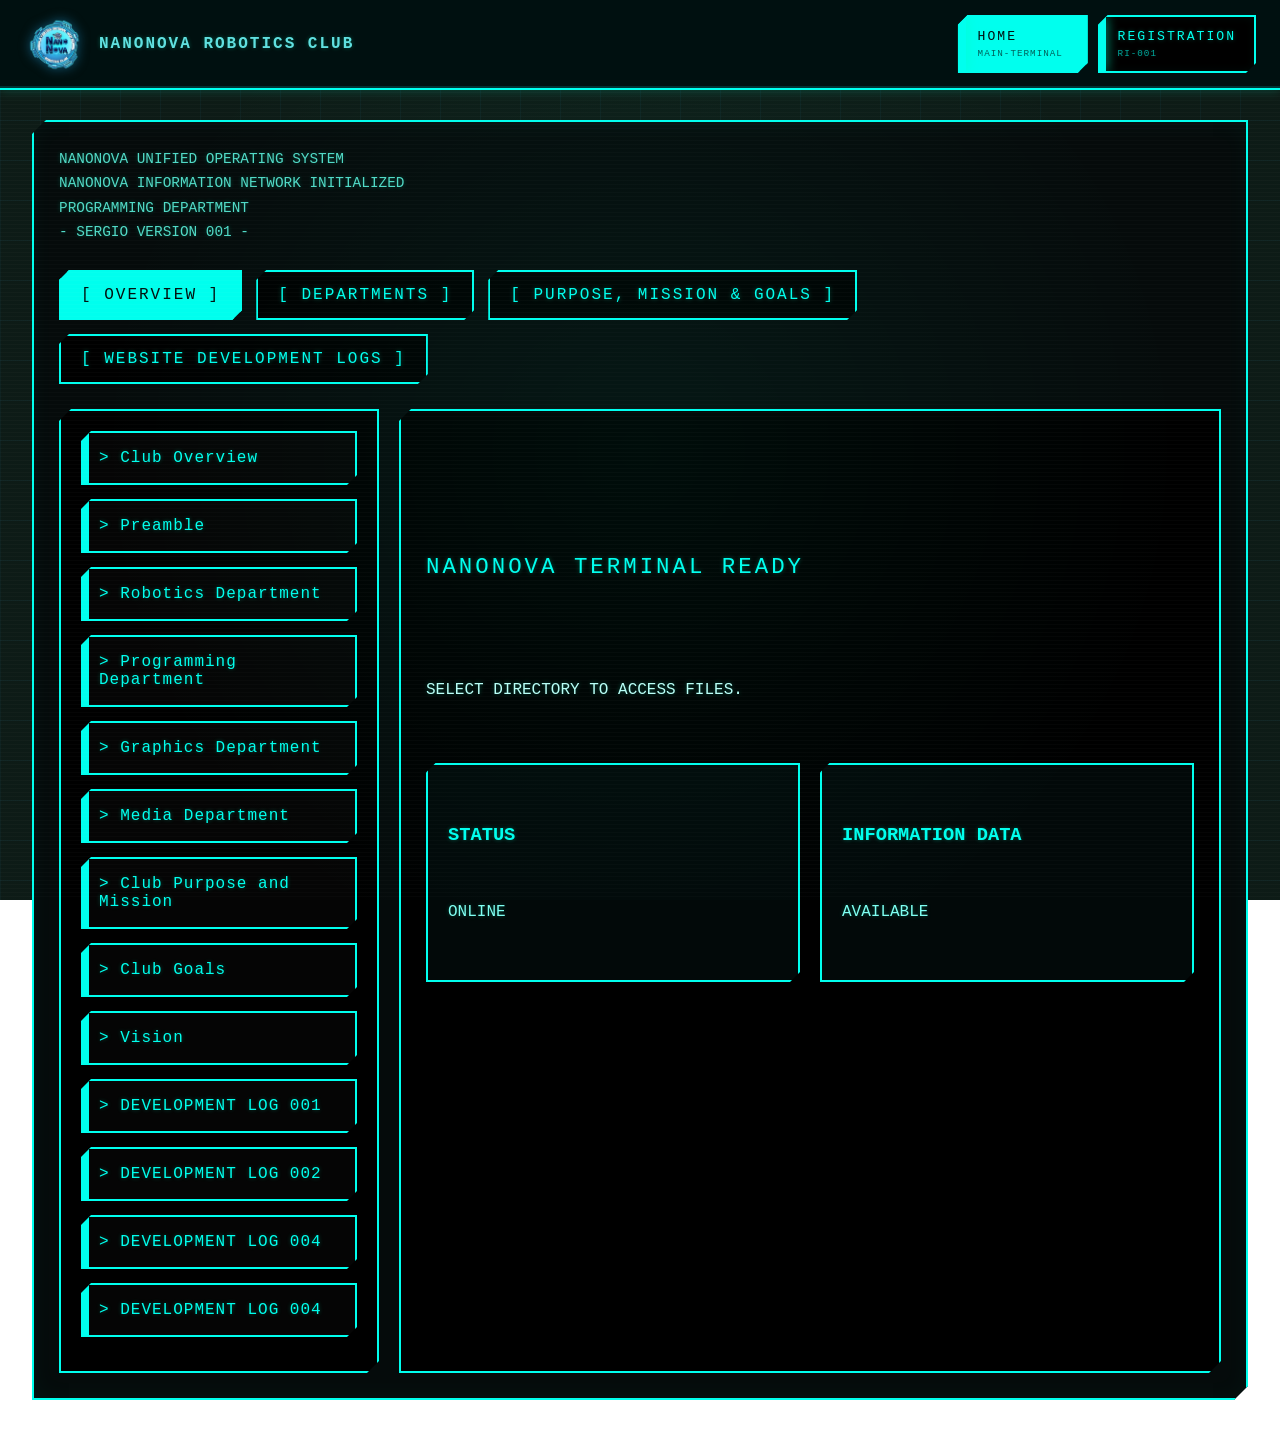
==== index.html @ d048433c "Rename Index.html to index.html" ====
<!DOCTYPE html>
<html lang="en">
<head>
<meta charset="UTF-8">
<meta name="viewport" content="width=device-width, initial-scale=1.0">

<title>NanoNova Terminal</title>

<link rel="stylesheet" href="style.css">

</head>

<body>

<div class="background-grid"></div>
<div class="scanlines"></div>

<div class="crt"></div>

<!-- HEADER -->
<header class="gov-header">

    <div style="display:flex;align-items:center;gap:15px;">

        <img src="assets/robotics-seal.png"
        class="gov-seal">

        <div>

            <div class="gov-title">
                NANONOVA ROBOTICS CLUB
            </div>

            <div class="gov-subtitle">
                
            </div>

        </div>

    </div>
<div class="menu-toggle" onclick="toggleMenu()">

    ☰

</div>
    <nav class="gov-nav" id="govNav">

        <a href="#" class="active">
            HOME
            <span>MAIN-TERMINAL</span>
        </a>

        <a href="Registration.html">
            REGISTRATION
            <span>RI-001</span>
        </a>

    </nav>

</header>

<!-- TERMINAL -->
<div class="monitor">

    <div class="screen">

        <!-- BOOT -->
        <div class="boot-text">

            <p>NANONOVA UNIFIED OPERATING SYSTEM</p>
            <p>NANONOVA INFORMATION NETWORK INITIALIZED</p>
            <p>PROGRAMMING DEPARTMENT</p>
            <p>- SERGIO VERSION 001 -</p>

        </div>

        <!-- TABS -->
        <div class="tabs">

            <div class="tab active"
            onclick="openTab('overview', this)">
                [ OVERVIEW ]
            </div>

            <div class="tab"
            onclick="openTab('Departments', this)">
                [ DEPARTMENTS ]

            </div>
                       <div class="tab"
            onclick="openTab('ArticleII', this)">
                [ PURPOSE, MISSION & GOALS ]
            </div>

              <div class="tab"
            onclick="openTab('website', this)">
                [ WEBSITE DEVELOPMENT LOGS ]
            </div>
        </div>

        <!-- GRID -->
        <div class="terminal-grid">

            <!-- LEFT -->
            <div class="left-panel">

                <!-- OVERVIEW -->
                <div class="menu-page active-page"
                id="overview">

                    <div class="menu-item"
                    onclick="showLog(homeData)">
                        > Club Overview
                    </div>

                <div class="menu-item"
                    onclick="showLog(preambleData)">
                        > Preamble
                    </div>

                </div>

                   <!-- WEBSITE -->
                <div class="menu-page active-page"
                id="Departments">

                    <div class="menu-item"
                    onclick="showLog(RBoverview)">
                        >  Robotics Department
                    </div>

                    <div class="menu-item"
                    onclick="showLog(PDoverview)">
                        > Programming Department
                    </div>

                    <div class="menu-item"
                    onclick="showLog(GDoverview)">
                        > Graphics Department
                    </div>

                    <div class="menu-item"
                    onclick="showLog(MDoverview)">
                        > Media Department
                    </div>
                </div>

                 <div class="menu-page active-page"
                id="ArticleII">

                    <div class="menu-item"
                    onclick="showLog(SectionA)">
                        >  Club Purpose and Mission
                    </div>

                    <div class="menu-item"
                    onclick="showLog(SectionB)">
                        > Club Goals
                    </div>

                    <div class="menu-item"
                    onclick="showLog(SectionC)">
                        > Vision
                    </div>


                </div>

                <div class="menu-page active-page"
                id="website">

                    <div class="menu-item"
                    onclick="showLog(LOGS1)">
                        >  DEVELOPMENT LOG 001
                    </div>

                    <div class="menu-item"
                    onclick="showLog(LOGS2)">
                        > DEVELOPMENT LOG 002
                    </div>

                    <div class="menu-item"
                    onclick="showLog(LOGS3)">
                        > DEVELOPMENT LOG 004
                    </div>

                    <div class="menu-item"
                    onclick="showLog(LOGS4)">
                        > DEVELOPMENT LOG 004
                    </div>
                </div>
                
  
            </div>

            <!-- RIGHT -->
            <div class="right-panel">

                <div id="logOutput"
                class="log-output">

<div class="data-title">
NANONOVA TERMINAL READY
</div>

SELECT DIRECTORY TO ACCESS FILES.

<div class="data-grid">

<div class="data-card">
<h3>STATUS</h3>
<p class="highlight">ONLINE</p>
</div>

<div class="data-card">
<h3>INFORMATION DATA</h3>
<p class="highlight">AVAILABLE</p>
</div>

</div>

                </div>

            </div>

        </div>

    </div>

</div>
<script>

function toggleMenu(){

    document
    .getElementById("govNav")
    .classList.toggle("show");

}

</script>
<script src="script2.js"></script>

</body>
</html>
---- style.css ----
/* RESET */
*{
    margin:0;
    padding:0;
    box-sizing:border-box;
}

html{
    scroll-behavior:smooth;
}

/* BODY - GOVERNMENT BLUE THEME */
body{
    background:
    linear-gradient(rgba(0,15,10,0.95), rgba(0,15,10,0.95)),
    url("assets/bg.jpg");

    background-size:cover;
    background-position:center;
    background-attachment:fixed;

    color:#00ffee;

    font-family:"Courier New", monospace;

    text-shadow:0 0 4px rgba(0,255,200,0.3);
}

/* GOVERNMENT HEADER */
.gov-header{
    display:flex;
    align-items:center;
    justify-content:space-between;

    padding:14px 24px;

    background:#001010;

    border-bottom:2px solid #00ffee;

    box-shadow:
    0 0 12px rgba(0,255,200,0.2),
    inset 0 -2px 0 rgba(0,255,255,0.15);

    position:sticky;
    top:0;
    z-index:1000;
}

.gov-seal{
    width:60px;
    height:60px;
    object-fit:contain;

    filter:drop-shadow(0 0 6px rgba(32,160,224,0.5));
}

.gov-center{
    display:flex;
    flex-direction:column;
}

.gov-title{
    font-size:1rem;
    letter-spacing:2px;
    color:#60E0E0;
    font-weight:bold;
}

.gov-subtitle{
    font-size:0.85rem;
    color:#A0A0A0;
}

/* MAIN BACKGROUND GRID */
.background-grid{
    position:fixed;
    inset:0;

    background:
    linear-gradient(rgba(32,160,224,0.05) 1px, transparent 1px),
    linear-gradient(90deg, rgba(32,160,224,0.05) 1px, transparent 1px);

    background-size:40px 40px;

    z-index:-2;
}

/* SCANLINES (SOFT GOVERNMENT UI STYLE) */
.scanlines{
    position:fixed;
    inset:0;

    background:
    repeating-linear-gradient(
        to bottom,
        rgba(255,255,255,0.02),
        rgba(255,255,255,0.02) 1px,
        transparent 1px,
        transparent 4px
    );

    pointer-events:none;
    z-index:999;
}

/* CONTAINER */
.container{
    width:100%;
    max-width:950px;

    margin:auto;
    padding:25px;
}

/* TERMINAL WINDOW */
.terminal{
    width:100%;

    background:rgba(0,10,10,0.94);

    border:2px solid #00ffee;

    border-radius:0;

    overflow:hidden;

    clip-path:polygon(
        14px 0,
        100% 0,
        100% calc(100% - 14px),
        calc(100% - 14px) 100%,
        0 100%,
        0 14px
    );

    box-shadow:
    0 0 30px rgba(0,255,200,0.15),
    inset 0 0 25px rgba(0,255,200,0.05);
}

/* HEADER BAR */
.terminal-header{
  border-top:1px solid rgba(0,255,200,0.2);

background:
linear-gradient(
    to bottom,
    rgba(0,255,200,0.08),
    rgba(0,0,0,0)
),
#001818;
    border-bottom:2px solid #00ffee;

    display:flex;
    justify-content:space-between;
    align-items:center;

    padding:18px 22px;

    flex-wrap:wrap;
    gap:10px;
}

.terminal-title{
    color:#00ffee;

    font-size:1rem;
    letter-spacing:3px;
    font-weight:bold;

    text-transform:uppercase;
}

.status{
    color:#00ffee;

    font-size:0.9rem;

    padding:6px 12px;

    border:1px solid #00ffee;

    background:#000;

    animation:blink 1.2s infinite;
}

/* CONTENT AREA */
.content{
    padding:30px;
}

/* HERO */
.hero{
    margin-bottom:28px;
}

.hero h1{
    color:#60E0E0;

    font-size:2.1rem;

    margin-bottom:12px;

    line-height:1.2;
}

.hero p{
    color:#A0A0A0;

    line-height:1.7;

    font-size:1rem;
}

/* TYPING EFFECT */
.typing{
    overflow:hidden;
    white-space:nowrap;

    border-right:2px solid #20A0E0;

    width:0;

    animation:
    typing 3s steps(40, end) forwards,
    blinkCursor 0.8s infinite;
}

/* WARNING BOX */
.warning-box{
    border:2px solid #00ffee;

    background:rgba(0,255,200,0.05);

    padding:18px;

    border-radius:0;

    margin-bottom:30px;

    color:#7fffd4;

    clip-path:polygon(
        10px 0,
        100% 0,
        100% calc(100% - 10px),
        calc(100% - 10px) 100%,
        0 100%,
        0 10px
    );
}

/* FORM */
form{
    display:grid;
    gap:22px;
}

/* FIELD */
.field{
    display:flex;
    flex-direction:column;
    gap:8px;
}

label{
    color:#60E0E0;

    font-size:0.9rem;
    letter-spacing:1px;
}

/* INPUTS */
input,
textarea,
select{
    width:100%;

    background:#000;

    border:2px solid #00ffee;

    color:#00ffee;

    padding:15px;

    border-radius:0;

    outline:none;

    font-size:1rem;

    font-family:"Courier New", monospace;

    transition:0.2s;

    clip-path:polygon(
        8px 0,
        100% 0,
        100% calc(100% - 8px),
        calc(100% - 8px) 100%,
        0 100%,
        0 8px
    );
}

/* FOCUS */
input:focus,
textarea:focus,
select:focus{
    border-color:#60E0E0;

    box-shadow:0 0 12px rgba(32,160,224,0.35);
}

/* TEXTAREA */
textarea{
    resize:vertical;
    min-height:120px;
}

/* SELECT */
select{
    cursor:pointer;
}

/* BUTTON */
.submit-btn{
    background:#000;

    color:#00ffee;

    border:2px solid #00ffee;

    padding:16px;

    border-radius:0;

    font-size:1rem;

    font-family:"Courier New", monospace;

    cursor:pointer;

    transition:0.2s;

    letter-spacing:2px;

    clip-path:polygon(
        10px 0,
        100% 0,
        100% calc(100% - 10px),
        calc(100% - 10px) 100%,
        0 100%,
        0 10px
    );
}

.submit-btn:hover{
    background:#00ffee;

    color:#001010;

    box-shadow:0 0 20px rgba(0,255,200,0.5);

    transform:translateY(-2px);
}
.submit-btn:active{
    transform:scale(0.98);
}

.submit-btn:disabled{
    opacity:0.6;
    cursor:not-allowed;
}

/* FOOTER */
.footer{
    margin-top:28px;

    text-align:center;

    color:#A0A0A0;

    font-size:0.85rem;

    line-height:1.5;
}

/* ANIMATIONS */
@keyframes typing{
    from{ width:0; }
    to{ width:100%; }
}

@keyframes blinkCursor{
    50%{ border-color:transparent; }
}

@keyframes blink{
    50%{ opacity:0.4; }
}

/* MOBILE */
@media(max-width:768px){

    .container{
        padding:14px;
    }

    .content{
        padding:20px;
    }

    .terminal-header{
        flex-direction:column;
        align-items:flex-start;
    }

    .hero h1{
        font-size:1.5rem;
    }

    input,
    textarea,
    select{
        font-size:0.95rem;
    }

    .submit-btn{
        width:100%;
    }
}

@media(max-width:480px){

    .hero h1{
        font-size:1.3rem;
    }

    .terminal-title{
        font-size:0.85rem;
    }

    .status{
        font-size:0.8rem;
    }

    .content{
        padding:16px;
    }
}
/* NAVIGATION */
.gov-nav{
    display:flex;
    align-items:flex-start;
    gap:10px;
}

/* BUTTONS */
.gov-nav a{
    position:relative;

    text-decoration:none;

    color:#00ffee;

    background:#000;

    border:2px solid #00ffee;

    padding:12px 18px;

    min-width:130px;

    font-size:0.82rem;
    letter-spacing:2px;
    text-transform:uppercase;

    transition:0.18s ease;

    overflow:hidden;

    clip-path:polygon(
        10px 0,
        100% 0,
        100% calc(100% - 10px),
        calc(100% - 10px) 100%,
        0 100%,
        0 10px
    );

    box-shadow:
    inset 0 0 10px rgba(0,255,200,0.05),
    0 0 10px rgba(0,255,200,0.08);
}

/* LEFT PIP-BOY STRIPE */
.gov-nav a::before{
    content:"";

    position:absolute;

    top:0;
    left:0;

    width:6px;
    height:100%;

    background:#00ffee;

    box-shadow:0 0 12px rgba(0,255,200,0.8);
}

/* HOVER = POP OUT */
.gov-nav a:hover{
    transform:
        translateY(-6px)
        scale(1.03);

    background:#001818;

    color:#7ffff0;

    box-shadow:
    0 0 18px rgba(0,255,200,0.35),
    0 0 30px rgba(0,255,200,0.18),
    inset 0 0 14px rgba(0,255,200,0.08);
}

/* CLICK EFFECT */
.gov-nav a:active{
    transform:translateY(0px) scale(0.98);
}

/* PIP-BOY ACTIVE TAB STYLE */
.gov-nav a.active{
    background:#00ffee;
    color:#001010;

    box-shadow:
    0 0 18px rgba(0,255,200,0.55);
}

/* SMALL DATA TEXT */
.gov-nav a span{
    display:block;

    margin-top:4px;

    font-size:0.58rem;

    opacity:0.65;

    letter-spacing:1px;
}

body::after{
    content:"";

    position:fixed;
    inset:0;

    pointer-events:none;

    background:
    radial-gradient(
        circle at center,
        rgba(0,255,200,0.05),
        transparent 70%
    );

    mix-blend-mode:screen;

    z-index:999;
}

.monitor{
    width:95%;
    max-width:1600px;

    margin:30px auto;

    border:2px solid #00ffee;

    background:#050b0b;

    box-shadow:
    0 0 25px rgba(0,255,200,0.15),
    inset 0 0 25px rgba(0,255,200,0.04);

    clip-path:polygon(
        14px 0,
        100% 0,
        100% calc(100% - 14px),
        calc(100% - 14px) 100%,
        0 100%,
        0 14px
    );
}

.screen{
    padding:25px;
}

.boot-text{
    color:#5fffe8;

    line-height:1.7;

    margin-bottom:25px;

    opacity:0.85;

    font-size:0.9rem;
}

.tabs{
    display:flex;
    gap:14px;

    flex-wrap:wrap;

    margin-bottom:25px;
}

.tab{
    position:relative;

    padding:14px 20px;

    border:2px solid #00ffee;

    background:#000;

    color:#00ffee;

    cursor:pointer;

    transition:0.2s;

    letter-spacing:2px;

    clip-path:polygon(
        10px 0,
        100% 0,
        100% calc(100% - 10px),
        calc(100% - 10px) 100%,
        0 100%,
        0 10px
    );
}

.tab:hover{
    transform:translateY(-4px);

    box-shadow:
    0 0 18px rgba(0,255,200,0.25);
}

.tab.active{
    background:#00ffee;
    color:#001010;
}

.terminal-grid{
    display:grid;
    grid-template-columns:320px 1fr;

    gap:20px;
}

.left-panel{
    border:2px solid #00ffee;

    background:#000;

    min-height:650px;

    padding:20px;

    clip-path:polygon(
        12px 0,
        100% 0,
        100% calc(100% - 12px),
        calc(100% - 12px) 100%,
        0 100%,
        0 12px
    );
}

.right-panel{
    border:2px solid #00ffee;

    background:#000;

    min-height:650px;

    padding:25px;

    overflow:auto;

    clip-path:polygon(
        12px 0,
        100% 0,
        100% calc(100% - 12px),
        calc(100% - 12px) 100%,
        0 100%,
        0 12px
    );
}

.menu-page{
    display:none;
}

.active-page{
    display:block;
}

.menu-item{
    position:relative;

    margin-bottom:14px;

    padding:16px;

    border:2px solid #00ffee;

    background:#050505;

    cursor:pointer;

    transition:0.2s;

    letter-spacing:1px;

    overflow:hidden;

    clip-path:polygon(
        10px 0,
        100% 0,
        100% calc(100% - 10px),
        calc(100% - 10px) 100%,
        0 100%,
        0 10px
    );
}

.menu-item::before{
    content:"";

    position:absolute;

    top:0;
    left:0;

    width:6px;
    height:100%;

    background:#00ffee;
}

.menu-item:hover{
    transform:translateX(6px);

    background:#001818;

    box-shadow:
    0 0 18px rgba(0,255,200,0.2);
}

.log-output{
    line-height:2;

    color:#b8fff7;

    white-space:pre-wrap;
}

.data-title{
    color:#00ffee;

    font-size:1.4rem;

    margin-bottom:20px;

    letter-spacing:3px;
}

.data-grid{
    display:grid;
    grid-template-columns:repeat(auto-fit,minmax(220px,1fr));

    gap:20px;

    margin-top:25px;
}

.data-card{
    border:2px solid #00ffee;

    padding:20px;

    background:#020909;

    transition:0.2s;

    clip-path:polygon(
        10px 0,
        100% 0,
        100% calc(100% - 10px),
        calc(100% - 10px) 100%,
        0 100%,
        0 10px
    );
}

.data-card:hover{
    transform:translateY(-5px);

    box-shadow:
    0 0 20px rgba(0,255,200,0.2);
}

.data-card h3{
    color:#00ffee;

    margin-bottom:10px;
}

.highlight{
    color:#7ffff2;
}

@media(max-width:1000px){

    .terminal-grid{
        grid-template-columns:1fr;
    }

    .left-panel,
    .right-panel{
        min-height:auto;
    }

}
/* HAMBURGER */
.menu-toggle{
    display:none;

    width:55px;
    height:55px;

    justify-content:center;
    align-items:center;

    background:#000;

    border:2px solid #00ffee;

    color:#00ffee;

    cursor:pointer;

    font-size:1.5rem;

    transition:0.2s;

    clip-path:polygon(
        10px 0,
        100% 0,
        100% calc(100% - 10px),
        calc(100% - 10px) 100%,
        0 100%,
        0 10px
    );
}

.menu-toggle:hover{
    background:#00ffee;
    color:#001010;

    box-shadow:
    0 0 18px rgba(0,255,200,0.35);
}

/* MOBILE NAV */
@media(max-width:850px){

    .gov-header{
        flex-direction:column;
        align-items:flex-start;
        gap:18px;
    }

    .menu-toggle{
        display:flex;
    }

    .gov-nav{
        display:none;

        width:100%;

        flex-direction:column;

        gap:12px;
    }

    .gov-nav.show{
        display:flex;
    }

    .gov-nav a{
        width:100%;
    }

}
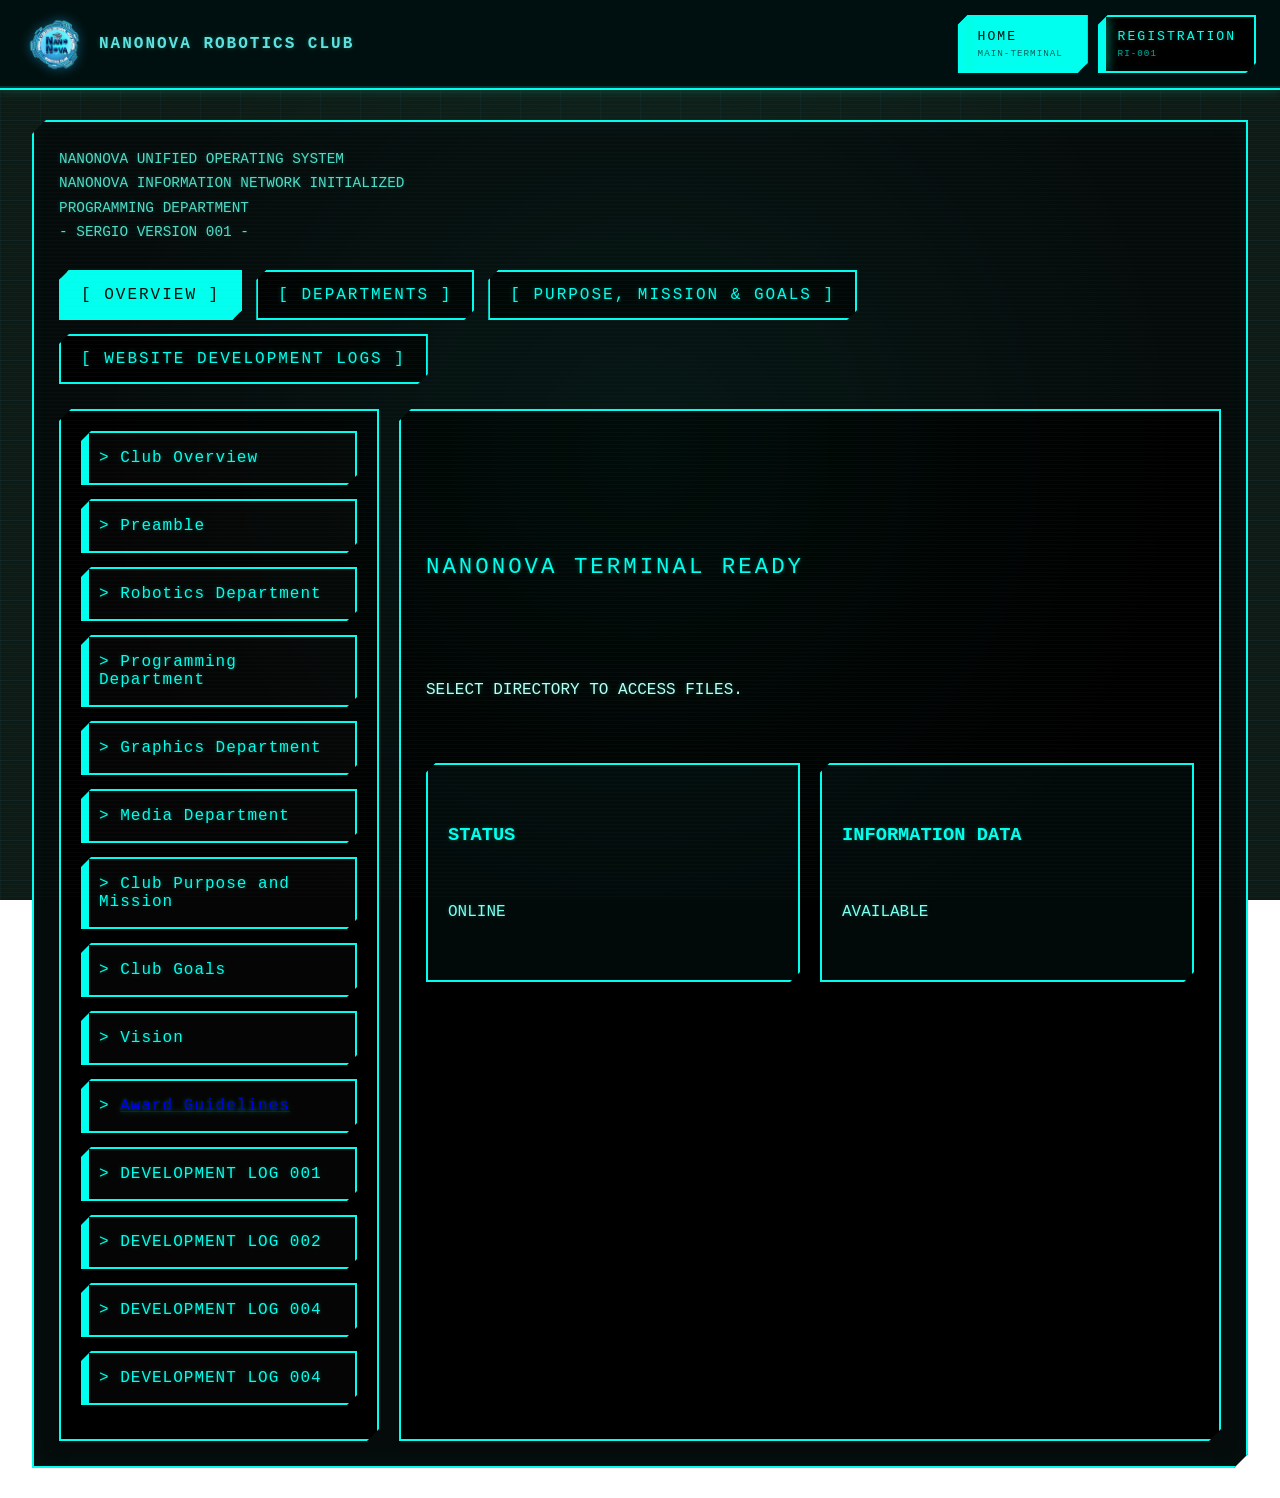
==== commit ca77184e: "Fix HTML formatting and add award guidelines link" ====
--- a/index.html
+++ b/index.html
@@ -163,6 +163,11 @@
                         > Vision
                     </div>
 
+                      <div class="menu-item"
+                    onclick="showLog(SectionC)">
+                        > <a href="https://rebrand.ly/NNRC" target="_blank" rel="noopener noreferrer">Award Guidelines</a>
+                    </div>
+
 
                 </div>
 
